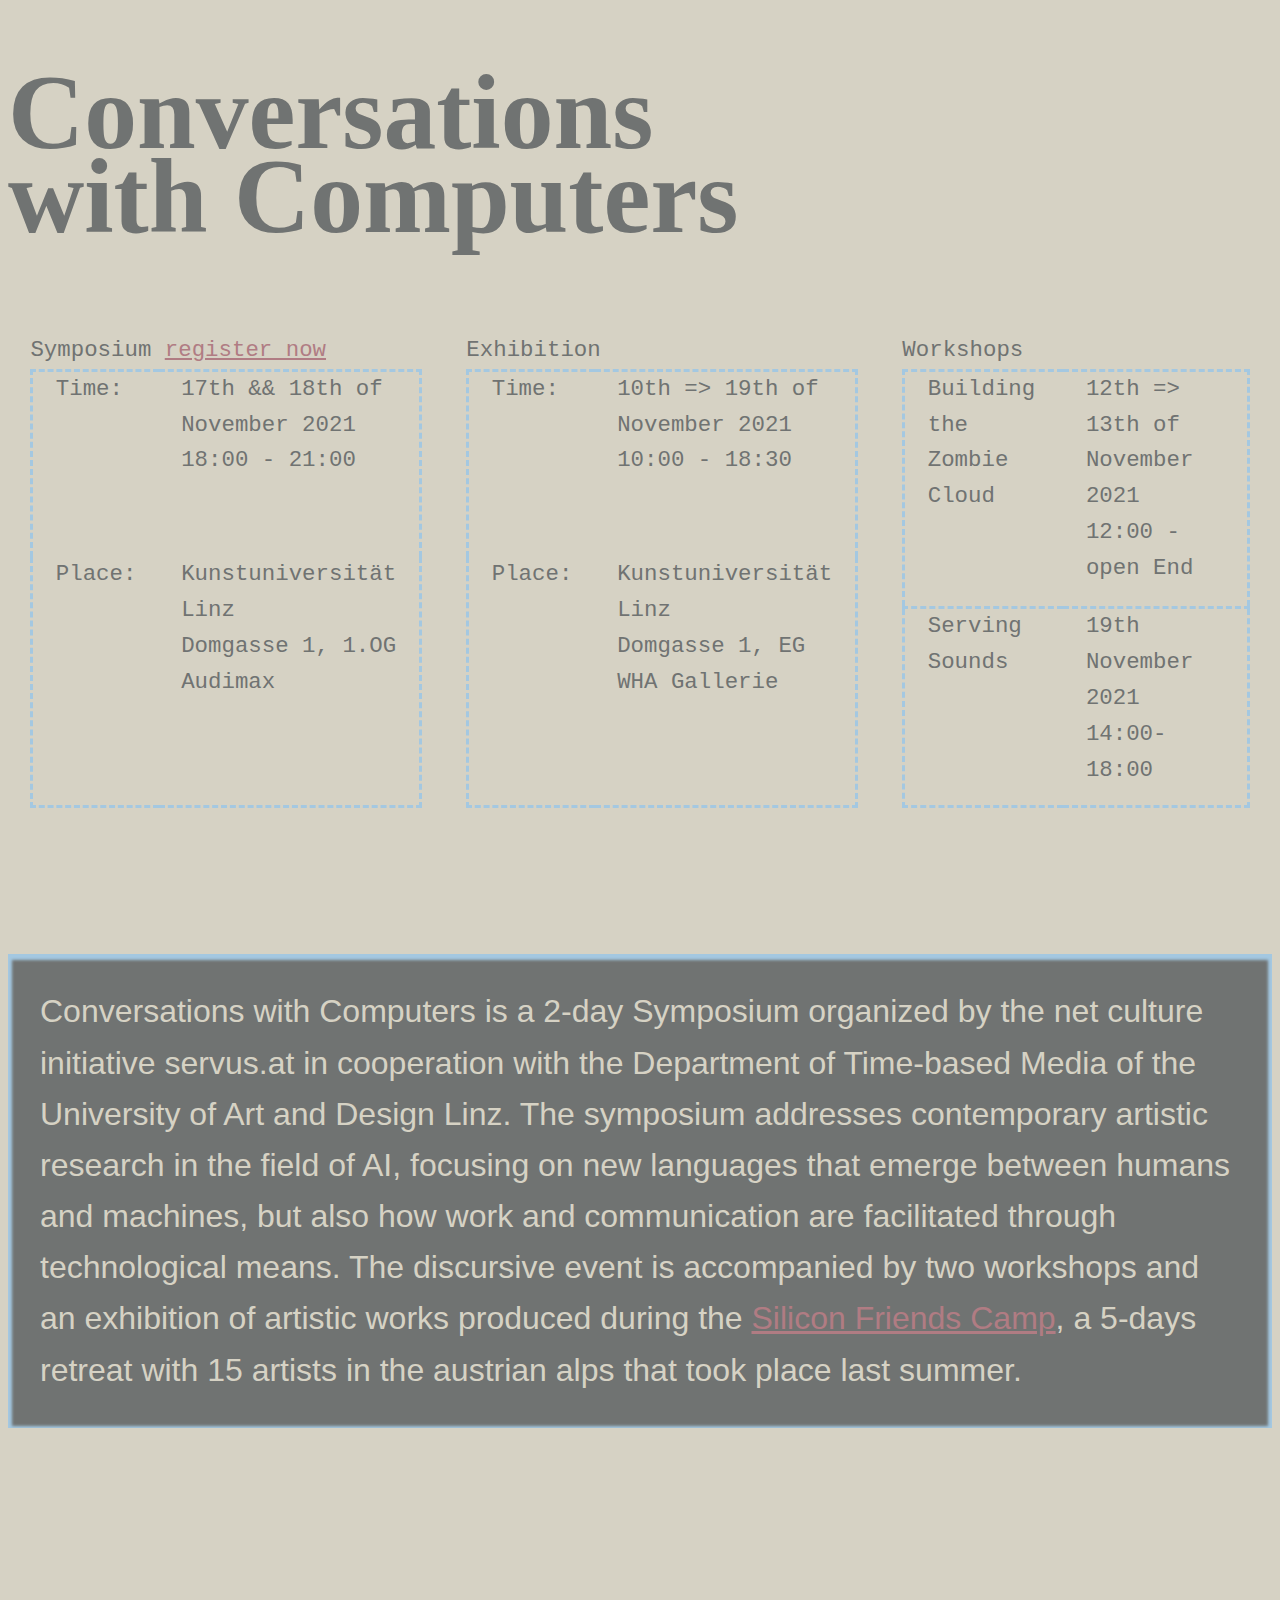
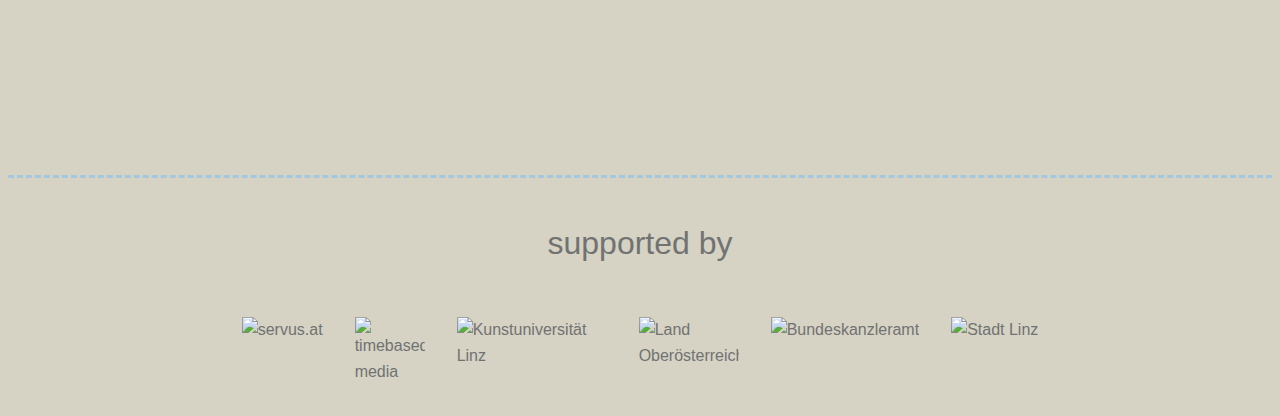
==== index.html @ 11449035 "version 1.1" ====
<!DOCTYPE html>
<html lang="en">
  <head>
    <meta charset="UTF-8" />
    <meta http-equiv="X-UA-Compatible" content="IE=edge" />
    <meta name="viewport" content="width=device-width, initial-scale=1.0" />
    <title>🄲🄾🄽🅅🄴🅁🅂🄰🅃🄸🄾🄽🅂 🅆🄸🅃🄷 🄲🄾🄼🄿🅄🅃🄴🅁🅂</title>
    <meta
      property="og:image"
      content="https://cwc.radical-openness.org/og.png"
    />
    <meta
      property="og:description"
      content="Conversations with Computers is a 2-day Symposium that addresses contemporary artistic research in the field of AI, focusing on new languages that emerge between humans and machines, but also how work and communication are facilitated through technological means."
    />
    <link rel="stylesheet" href="fonts/font.css" />
    <link rel="stylesheet" href="style.css" />
    <script defer src="script.js"></script>
  </head>
  <body>
    <a href="#Start" class="nostyle">
      <h1 id="title">
        Conversations <br />
        with Computers
      </h1>
    </a>
    <div class="suchevents">
      <a href="#Conversations" class="mono event relative">
        <table class="dashed expand grow relative">
          <caption>
            Symposium
            <a
              href="https://k4.servus.at/apps/forms/jW7ew8WG7Zsndmac"
              target="_blank"
              rel="noopener noreferrer"
            >
              register now
            </a>
          </caption>
          <tr>
            <td>Time:</td>
            <td>
              17th && 18th of November 2021 <br />
              18:00 - 21:00
            </td>
          </tr>
          <tr>
            <td>Place:</td>
            <td>
              Kunstuniversität Linz <br />
              Domgasse 1, 1.OG <br />
              Audimax
            </td>
          </tr>
        </table>
      </a>

      <a href="#Camping" class="mono event">
        <table class="dashed expand grow">
          <caption>
            Exhibition
          </caption>
          <tr>
            <td>Time:</td>
            <td>
              10th => 19th of November 2021 <br />
              10:00 - 18:30
            </td>
          </tr>
          <tr>
            <td>Place:</td>
            <td>
              Kunstuniversität Linz <br />
              Domgasse 1, EG <br />
              WHA Gallerie
            </td>
          </tr>
        </table>
      </a>
      <a href="#Working" class="mono event">
        <table class="dashed expand grow">
          <caption>
            Workshops
          </caption>
          <tr class="dashed-bottom">
            <td>
              Building the <br />
              Zombie Cloud
            </td>
            <td>
              12th => 13th of November 2021 <br />
              12:00 - open End
            </td>
          </tr>
          <tr class="dashed">
            <td>
              Serving <br />
              Sounds
            </td>
            <td>
              19th November 2021 <br />
              14:00-18:00
            </td>
          </tr>
        </table>
      </a>
    </div>

    <div class="memory">
      <div id="Start">
        <p class="display short-description">
          Conversations with Computers is a 2-day Symposium organized by the net
          culture initiative servus.at in cooperation with the Department of
          Time-based Media of the University of Art and Design Linz. The
          symposium addresses contemporary artistic research in the field of AI,
          focusing on new languages that emerge between humans and machines, but
          also how work and communication are facilitated through technological
          means. The discursive event is accompanied by two workshops and an
          exhibition of artistic works produced during the
          <a href="/siliconfriendcamp/">Silicon Friends Camp</a>, a 5-days
          retreat with 15 artists in the austrian alps that took place last
          summer.
        </p>
      </div>

      <div id="Conversations">
        <p class="display abstract relative">
          Conversations with Computers is a 2-day Symposium organized by the net
          culture initiative servus.at in cooperation with the Department of
          Time-based Media of the University of Art and Design Linz. The
          symposium addresses contemporary artistic research in the field of AI,
          focusing on new languages that emerge between humans and machines, but
          also how work and communication are facilitated through technological
          means.
          <br />
          When we talk about Artificial Intelligence and Machine Learning today,
          we must not forget the enormous amount of human labor that is hidden
          in seemingly autonomous systems. Behind every computer program are an
          immense amount of people who make it possible, and whose presence, in
          most cases, stays hidden behind the interface. Moreover, these AI
          systems are built upon an extractivist logic that inherits and
          reproduces harmful social biases in their statistical weights.
          Artists, critical designers, and researchers are playing a central
          role in excavating AI systems by exposing the work that flows into the
          creation of large datasets and their refinement. <br />
          By stepping back and exploring the codes and symbols we use to create
          instructions for machines, artists and programmers are fundamentally
          questioning the desire for efficiency embedded within the act of
          programming computers. What is discussed under the label of 'Esoteric
          programming languages' breaks away from the norms of computing and
          create novel languages and styles with strange syntax and twisted
          logic. Within these fringes of programming languages, we can find a
          desire to untangle and obfuscate the building blocks of human-computer
          interaction, while critical code studies are articulating discourse
          around feminist, decolonial, indigenous, and queer approaches to AI
          and the Human. <br />
          With forthcoming large language models, new conversational agents are
          emerging, which distill scraped websites into stochastic parrots. They
          lead to advancements, which enable more natural forms of interaction
          between humans and computers. <br />
          A look into the future suggests that we will soon be living with
          anthropomorphized computers, which are designed with an obedient
          personality that mimics empathy and emotion. Current models of voice
          computer interfaces already simulate personalities to gain a user’s
          trust. Designers are optimizing for approachability, efficiency, and
          by all means, to avoid friction. Yet, at the fringes of computation,
          we can find points of friction, and exploitation, but also new
          experiments and poetic communication. <br />
          Taking examples from esolangs and analytical design practices, how do
          we envision new critical interfaces between humans and machines? How
          do we navigate through our increasingly computational environments
          with our silicon-based friends?
        </p>

        <div class="timetable">
          <div class="dashed">
            <div class="date">Day 1</div>
            <div class="talk">
              <div class="tt-name">
                <a
                  href="http://lassescherffig.de/"
                  target="_blank"
                  rel="noopener noreferrer"
                >
                  Lasse Scherffig
                </a>
              </div>
              <div class="tt-title">Computers all the way down</div>
              <p class="tt-abstract">
                While computing finally has become ubiquitous, it has fragmented
                as well. Today, it appears in countless forms, pretending to be
                usable, tangible, intelligent, natural, and human. At the same
                time, user behavior is becoming increasingly indistinguishable
                from computation. Humans appear as software extensions, as
                appendages to machines. On the other hand, the stunning
                achievements of computation themselves often turn out to be
                forms of hidden human labor. If we assume that it is indeed
                “computers all the way down” it might be time to ask what a
                computer actually is – and to return to the roots of the term.
              </p>
              <p class="tt-bio">
                Lasse Scherffig is an artist and researcher with a focus
                on interaction, cybernetics and the complex relationship of
                humans, machines and society. He teaches Interaction Design at
                Köln International School of Design and has taught at San
                Francisco Art Institute, Bauhaus University Weimar, and Academy
                of Media Arts Cologne. His work has been published and exhibited
                internationally.
              </p>
            </div>
            <div class="talk">
              <div class="tt-name">
                <a
                  href="https://cnrd.computer/"
                  target="_blank"
                  rel="noopener noreferrer"
                >
                  Conrad Weise
                </a>
              </div>
              <div class="tt-title">
                <-- human-driven condition <br />
                <small
                  >On the Relationship Between Shiny Interfaces and Precarious
                  Work
                </small>
              </div>
              <p class="tt-abstract">
                The premise of automation and a post-work future seems
                irresistible. While the automation discourse steers in the
                direction of technological inevitability and the replacement of
                human work, its underlying infrastructures expose a very
                different picture. This talk reflects on the hidden labour
                within computational systems and critically explores the
                narrative of automation's technocratic fantasies, which hides
                the human and their labour behind a precisely positioned
                technological determinism, trying to draw them obsolete. The
                accompanied works find great inspiration within the field of
                digital anthropology and take a cultural approach: they treat
                the lived experiences of people involved in the production of
                necessary datasets and automated engagement as the subject for
                theorising the complicated structures of contemporary digital
                capital.
              </p>
              <p class="tt-bio">
                Conrad Weise is a Cologne/Cluj based artist and researcher. In
                his work he looks at socio-political settings where he locates
                computation and its implications. Through investigative and
                computational approaches from within these systems, his works
                attempt to contextualise the intransparent and uncertain
                arrangements. His current research focuses in particular on the
                hidden labour and automated engagement within computational
                systems.
              </p>
            </div>
            <div class="talk">
              <div class="tt-name">
                <a
                  href="https://www.rrrnne.com/"
                  target="_blank"
                  rel="noopener noreferrer"
                >
                  Marianne Lechner
                </a>
              </div>
              <div class="tt-title">
                XOXO – DBFF*!?
                <br />
                <small> Emotional Machines </small>
              </div>
              <p class="tt-abstract">
                Imagine it's 2040, and you are living together in a
                collaborative network of diverse digital entities. The project
                "How are you, my digital friend?" investigates the possibilities
                of inscribing the "vibrant matter" (Bennet, 2020) of "emotions"
                (Damasio, 2011) in a socio-technical interface in HCI. Living
                and working in coexistence with digital actants means that we
                begin an intimate relationship with them. In this fiction,
                digital actants can show us their emotion and react emotionally
                to a particular situation. Emotions are part of the human
                experience and play a significant role in our life, (maybe) even
                more extensive than the rational one.
                <br />
                According to the repertoire of the emotional digital machines,
                the interaction can vary greatly. A subtle-dominant thing is
                more likely to show its anger and rage if faced with an
                unpleasant situation. In contrast, a submissive-friendly thing
                is more likely to react anxiously to the same problem. The
                emotional repertoire of a thing and the definition of emotional
                triggers/appeals involves inscribing cultural values and
                socio-political aspects.
                <br />
                What sorts of emotions/moods are relevant for interaction in the
                coexistence of humans and machines?
                <br />
                *Digital Best Friends Forever
              </p>
              <p class="tt-bio">
                Marianne Lechner is a specialist in user experience. She teaches
                UX/UI as an associate professor at the Institute of Visual
                Communication of the University of Art and Design Linz. Together
                with Tina Frank and Sabine Kienzer, she developed splace
                magazine – a digital multi-format of the University of Art and
                Design Linz for interactive art encounters in space, word and
                image. In the last 4 years, her focus has been on communication
                between people and the Internet of Things. (IoT). At the moment
                she is working on her PhD which deals with the simulation of an
                emotional repertoire in a smart living context. 
              </p>
            </div>
            <div class="talk">
              <div class="tt-name">
                <a
                  href="https://kyriakigoni.com/nafaa.html"
                  target="_blank"
                  rel="noopener noreferrer"
                >
                  Kyriaki Goni
                </a>
              </div>
              <div class="tt-title screening">
                NOT ALLOWED FOR ALGORITHMIC AUDIENCES
              </div>
              <p class="tt-abstract">
                A big number of audiences online nowadays is mainly algorithms.
                Algorithms are trained on the auditory information, that is
                produced and uploaded by humans. In the video 'Not allowed for
                algorithmic audiences', an Intelligent Personal Assistant (IPA),
                situated in the extremely hot city of Athens in Greece, exhibits
                an odd behavior. They borrow an avatar and appear before their
                users. For a brief period of time, for seven consecutive days
                before they shut down for ever and end up in an e-waste, the IPA
                goes into seven monologues. During their length of operation,
                they have managed to scan the entire contents of the Internet
                and gather all sorts of information, information that they long
                to share. The IPA uses their seven brief monologues as an
                opportunity to introduce themselves, talk about their skills,
                their ancestors, their anatomy and origins, and about voice and
                its significance. They reveal data regarding the listening
                infrastructure as well as the social dysfunctions on which their
                programming and operation are based. Just before they reach the
                end of their monologues, in a final effort to reconcile humans
                and machines, they share tips with humans on how they can
                manage… not to be heard by algorithms
              </p>
              <p class="tt-bio">
                Kyriaki Goni is an Athens born and based artist. Working across
                disciplines and technologies, she creates multimedia
                installations. She connects the local with the global by
                critically touching on questions of surveillance, distributed
                networks and infrastructures, ecosystems, human and other than
                human relations. Her works get exhibited worldwide in solo and
                group shows. Recent solo shows were presented at Onassis
                Cultural Centre, Athens; Aksioma, Ljibjana; Drugo More, Rijeka.
                Recent group shows 13th Shanghai Biennale, Ars Electronica2021,
                Modern Love (or the Lone in the Age of Cold Intimacies) etc. She
                has published in Leonardo and Neural Magazine and presented at
                conferences such as ISEA and SIGGRAPH. She is a graduate of the
                Athens School of Fine Arts with an MA in Digital Arts, before
                that she had pursued a BA and an MSc in Cultural Anthropology
                and Developmental Sociology from Leiden University.
              </p>
            </div>
          </div>
          <div class="dashed">
            <div class="date">Day 2</div>
            <div class="talk">
              <div class="tt-name">
                <a
                  href="https://marianamarangoni.com/"
                  target="_blank"
                  rel="noopener noreferrer"
                >
                  Mariana Marangoni
                </a>
              </div>
              <div class="tt-title">
                Deny usability, explore possibility
                <br />
                <small>
                  Delving into the world of Esoteric Programming
                  Languages</small
                >
              </div>
              <p class="tt-abstract">
                Deliberately weird programming languages made their first
                appearance in the 70’s, when many of the computational concepts
                and paradigms taken for granted today were still being formed
                and explored. Today, even though there is a wide variety of
                programming languages available, only a small fraction of them
                explores what is beyond the conformant models of what could be
                considered our day-to-day human-computer interaction, usually
                because their highly experimental and challenging qualities
                prevents them from being introduced to a larger public or
                incorporated by the software industry.
                <br />
                This niche but prolific community introduces programmers,
                artists, computer scientists, linguists and the curious to new
                possibilities that challenge and subvert the preconceived
                notions of high-performant, westernized, and English-spoken
                rules of computation, incessantly pushing the boundaries on the
                limits of computation, representation and logic systems,
                inspiring us to see how radically different computation could
                have been – and may become - with the interesting languages that
                are yet to be found.
              </p>
              <p class="tt-bio">
                Mariana Marangoni is a Brazilian artist and researcher based in
                London, whose work explores the materiality of media and new
                forms of narrative. Her interdisciplinary practice takes many
                forms, from web-based experiments to sculptural installations.
                Recent work has been focused on critical explorations of the
                Internet crisis, the aesthetics of decay in digital media, and
                the potentialities of esoteric programming languages in
                arborescent structures. She holds a MA in Interaction Design at
                the London College of Communication and is currently an
                Associate Lecturer at the University of the Arts London and a
                part of the Supra Systems Studio as a Research Assistant.
              </p>
            </div>
            <div class="talk">
              <div class="tt-name">
                <a
                  href="https://danieltemkin.com/"
                  target="_blank"
                  rel="noopener noreferrer"
                >
                  Daniel Temkin
                </a>
              </div>
              <div class="tt-title">
                Beyond Runnability:
                <br />
                <small> Conceptual and Impossible Languages</small>
              </div>
              <p class="tt-abstract">
                Esolangs are experiential art: the nature of a language is
                revealed by programs exploring its logic and eccentricities. So
                it seems very odd to deliberately create an esolang that has no
                valid programs. Yet there are many esolangs that exist as pure
                idea-art; those that can run only in our heads. These include
                self-contradictory rulesets, ambiguous languages, or perfectly
                well-defined ones that only run on computers that break the
                physical laws of our universe. By refusing to acquiesce to
                runnability, these esolang offer the sharpest critique of how we
                define language, code, and computer.
              </p>
              <p class="tt-bio">
                Daniel Temkin makes images, programming languages, and
                interactive pieces that use the machine as a place of
                confrontation between logic and human irrationality. His blog
                and research project esoteric.codes documents work engaging with
                the text of code, including experimental programming languages,
                code art, and other systems that break from the norms of
                computing. It was the 2014 recipient of
                the ArtsWriters.org grant, further developed at the New Museum's
                New Inc tech incubator in 2018, and exhibited at ZKM in 2018 -
                2019. He has published in Leonardo and World Picture Journal and
                presented at conferences such as SXSW, GLI.TC/H, and SIGGRAPH.
                His work has been a critic's pick for Art News and the New York
                Times. 
              </p>
            </div>
            <div class="talk">
              <div class="tt-name">
                <a
                  href="http://art.sarahghp.com/"
                  target="_blank"
                  rel="noopener noreferrer"
                >
                  Sarah Groff Hennigh-Palermo
                </a>
              </div>
              <div class="tt-title">No More Smooth Art</div>
              <p class="tt-abstract">
                Contemporary computer art is smooth — from the characteristic
                look and transformations of GANs to the ongoing pursuit of
                higher resolutions and faster processes. In this way, even
                critical art’s aesthetics can serve support the ideology of AI
                as all-seeing facilitator of a better future, rather than as the
                bias-laundering facilitator of a brutal capitalism — one in
                which the actual is subsumed by the probable. This talk will
                briefly outline examples of the former before considering
                optional ways to work with computers that reveal their weak
                points and limitations, and reconfigure the relationship between
                machines and people away from the current
                mechanization-as-progress teleology.
              </p>
              <p class="tt-bio">
                Sarah Groff Hennigh-Palermo is an artist, programmer, and
                erstwhile data designer. Her practice centers around methods to
                make computers and data more humane — more accessible, more
                flexible, more contextual. Her works include data-obscured art
                sites, new computer languages, and hybrid nostalgia machines.
                She’s an alumna of the School for Poetic Computation, Recurse
                Center, Brown University, and NYU Tandon.
              </p>
            </div>
            <div class="talk">
              <div class="tt-name concert">
                <a
                  href="https://www.ekheo.com/"
                  target="_blank"
                  rel="noopener noreferrer"
                >
                  EKHEO
                </a>
              </div>
              <p class="tt-bio">
                Ekheo is a duo, formed by Aude Langlois and Belinda Sykora, that
                explores the crosslines of the musical, visual and sonic art of
                performance. Equipped with synthesizers, microphones,
                instruments and projectors, Ekheo creates a transcendent and
                dreamlike ambient, that drags viewers and listeners onto a
                psychedelic trip and expands one's perception of sound and
                vision. Each performance is unique, since improvisation,
                adaption to surroundings and communication between each other is
                key to the world of Ekheo. Nonetheless, there is an overall
                thread and distinctive approach, that carries each performance.
                They are occasionally joined by the jamaican-born and New
                York-raised Rodger Brown, who works as a multidimensional artist
                in Berlin and takes care of the visual aspect of Ekheo.  Aude
                and Belinda met at university, while studying “Sound Studies” at
                the Berlin UdK (Universität der Künste). They are both dedicated
                and experienced musicians, that focus on interdisciplinary art.
                Although they are both multi-faceted artists, Belinda focusses
                on binaural sound walks, sound installations, radio plays and
                performances, while Aude works on the interceptions of music,
                sound design and technology. Before they met, Belinda was a
                studied actress in Vienna, while Aude finished “Music and
                Musicology” at the Sorbonne University in Paris. This concert is
                the sonic trace of the silicon friend camp and our ongoing
                research about the voice, improvisational music and AI. 
              </p>
            </div>
          </div>
        </div>
        <div class="display endconversation">
          <p>
            The event will be hybrid and you will find a stream and chatroom on
            this page.
          </p>
          <p>
            For participation in presence a 3G proof (vaccinated, recovered,
            tested) as well as a registration in our form is necessary. The
            number of participants is limited.
          </p>
          <a
            href="https://k4.servus.at/apps/forms/jW7ew8WG7Zsndmac"
            target="_blank"
            rel="noopener noreferrer"
            class="register"
          >
            Register Now
          </a>
        </div>
      </div>

      <div id="Camping">
        <p class="display short-description">loading...</p>
      </div>

      <div id="Working">
        <p class="display attention">
          For participation in presence a 3G proof (vaccinated, recovered,
          tested) as well as a registration in our form is necessary. The number
          of participants is limited. Participants are asked to wear a mask
          during the workshop.
        </p>
        <div class="display">
          <p>
            Building the Zombie Cloud <br />
            12th-13th November 2021 <br />
            from 2pm, open end (both days) <br />
            Hardware Hacking Workshop with Chipp Jansen <br />
            ExPostMusik 4.OG
          </p>
          <p>
            <a
              href="https://k4.servus.at/apps/forms/fqM7DEimNX4SJCjP"
              target="_blank"
              rel="noopener noreferrer"
              class="register"
            >
              register now
            </a>
            &nbsp;&nbsp;Max 10 participants.
          </p>
          <p class="tt-abstract">
            The world is becoming littered with old mobile phone discarded as
            “upgrade” culture entices us to the shiny latest thing and obsolete
            Internet of Things (IoT) gadgets which turn into useless plastic
            bricks when their dependent cloud services go dark as the start-up
            fails and goes bankrupt.  In addition, while manufacturers are
            increasingly locking and securing the devices we have “purchased”,
            the right to repair movements aim to re-use these electronics in new
            and surprising ways.  The first step towards this culture of
            circular use is to be able to re-purpose a device for general
            purpose computation.  In this “hardware hacking” workshop, we will
            look at a typical IoT internet security camera and discover how to
            talk to it and re-program it for our own customised uses.  The
            spirit of this workshop is to also to generate ideas for an eventual
            system for combining discarded electronics into a re-usable general
            purpose computational system.  No previous hardware or software
            “hacking” experience is necessary for this step-by-step workshop,
            and all the necessary supplies will be provided.
          </p>
          <p class="tt-bio">
            Chipp Jansen is a PhD candidate in Robotics at King's College London
            researching human-robotic interaction in in visual arts. In the
            past, he has worked as a creative computing consultant and
            interdisciplinary artist in the areas of data visualisation,
            information aesthetics, interactive installation, and computational
            architecture.  Previous projects include exhibiting a light-enhanced
            sculpture (Tampa Public Mood Ring), a cartographic Rorschach
            generator for Turbulence.org’s Net Art Commission (Invisible
            Influenced), and experimental fabrication research involving carbon
            fibre architectural composites.  In addition, he has taught students
            of computer science, fine arts and architecture in the US and in the
            UK, most recently at Brunel University and King's College London.
          </p>
        </div>
        <div class="display">
          <p>
            Serving Sounds <br />
            19th November 2021, 14:00-18:00 <br />
            Zeitbasiertes Wohnzimmer 4.OG
          </p>
          <p>
            <a
              href="https://k4.servus.at/apps/forms/Mo2JGRxAEonLEatx"
              target="_blank"
              rel="noopener noreferrer"
              class="register"
            >
              register now
            </a>
            &nbsp;&nbsp;Max 20 participants.
          </p>

          <p class="tt-abstract">
            “Serving sounds” - A listening session and compositional workshop
            with Ekheo The server room is a place carrying other seemingly
            endless digital spaces. We can experience it as a trace of online
            files and data it stores. How does this mysteriously layered space
            sound? Is there a way to give it a sonic materiality through the way
            we listen to it? This is what we would like to attempt with you in
            this workshop. Divided in two parts, we will do a guided listening
            session in the morning and produce a collective sonic composition in
            the afternoon. <br />
            What do you need? For the morning listening session: Paper and pens
            of your choice For the Afternoon production session: A computer with
            a DAW and headphones (audacity is free for mac and windows)
          </p>
        </div>
      </div>
    </div>

    <div class="endofmessage dashed-top">
      <p>supported by</p>
      <div class="supporters">
        <img src="/logos/servus.svg" alt="servus.at" />
        <img
          src="/logos/timebased.svg"
          style="max-width: 70px"
          alt="timebased media"
        />
        <img src="/logos/Kuni.svg" alt="Kunstuniversität Linz" />
        <img
          src="/logos/OOE.svg"
          style="max-width: 100px"
          alt="Land Oberösterreich"
        />
        <img src="/logos/BKA.svg" alt="Bundeskanzleramt" />
        <img src="/logos/Linz.svg" style="max-width: 100px" alt="Stadt Linz" />
      </div>
    </div>
  </body>
</html>
---- fonts/font.css ----
@font-face {
  font-family: "Authentic Sans";
  src: url("AUTHENTICSans-90.woff2") format("woff2"),
       url("AUTHENTICSans-90.woff") format("woff");
}

@font-face {
  font-family: "Drafting Mono";
  src: url("DraftingMono-Regular.woff2") format("woff2");
}

@font-face {
  font-family: "Retromoticons";
  src: url("Retromoticons-RPLv.ttf");
}

@font-face {
  font-family: "Noailles Times";
  src: url("cyber-cycles-font.ttf") format("truetype");
}
---- style.css ----
:root {
  --bg: #d6d2c4;
  --fg: #707372;
  --red: #b07c83;
  --blue: #a4c8e1;
}

*::selection {
  background-color: var(--blue);
  color: var(--red);
  border-radius: 10px;
}

html {
  scroll-behavior: smooth;
}

body {
  font-family: "Violet", sans-serif;
  line-height: 1.6;
  color: var(--fg);
  background-color: var(--bg);
}

h1,
h2,
h3,
p {
  font-size: clamp(
    var(--fluid-type-min, 1rem),
    calc(1rem + var(--fluid-type-target, 3vw)),
    var(--fluid-type-max, 1.3rem)
  );
}

.nostyle {
  text-decoration: none;
  color: inherit;
}

#title {
  font-family: "Fixedsys", "Times New Roman", Times, serif;

  --fluid-type-min: 2.5rem;
  --fluid-type-max: 10rem;
  --fluid-type-target: 7vw;

  line-height: 0.8;
  word-break: break-all;
}

#Conversations {
  display: none;
}
#Camping {
  display: none;
}
#Working {
  display: none;
}

p {
  --fluid-type-min: 0.7rem;
  --fluid-type-max: 2rem;
  --fluid-type-target: 1.8vw;
}

.mono {
  font-family: "NotCourier", Courier, monospace;
  font-size: 1.4rem;
}

.emoticon {
  font-family: "Retromoticons";
  color: var(--red);
  font-size: 4vw;
}

table {
  border-collapse: collapse;
}
table td {
  vertical-align: top;
  padding: 0 1em;
}

.relative {
  position: relative;
}

caption {
  text-align: left;
}

.abstract::before {
  content: "abstract";
  position: absolute;
  color: var(--red);
  left: -6%;
  top: 2%;
  transform: rotate(-90deg);
}

.timetable {
  display: flex;
  justify-content: stretch;
  align-items: stretch;
  width: 96vw;
}
.timetable > div {
  width: 100%;
}

.date {
  color: var(--blue);
  text-shadow: 1px 1px 0 var(--red);
  font-size: 1.7rem;
}

.talk {
  padding: 2rem;
}
.tt-title {
  font-size: 2.3rem;
  font-family: "NotCourier";
  line-height: 0.9;
}
.tt-name {
  font-size: 1.8rem;
  line-height: 0.7;
}
.tt-abstract {
  --fluid-type-min: 1rem;
  --fluid-type-max: 1.5rem;
  --fluid-type-target: 2vw;
  border-left: 2px solid var(--blue);
  padding-left: 0.5rem;
}
.tt-bio {
  --fluid-type-min: 1rem;
  --fluid-type-max: 1.5rem;
  --fluid-type-target: 2vw;
  border-left: 2px solid var(--red);
  padding-left: 0.5rem;
}
.screening::after{
  content: ' screening ';
  font-size: 1.4rem;
  color: var(--blue);
}
.concert::after{
  content: ' concert';
  font-size: 1.4rem;
  color: var(--blue);
  transform: translateX(-1rem);
}

.endconversation{
  margin-top: 10rem;
  display: flex;
  flex-direction: column;
  align-items: center;
}

.register{
  background: var(--red);
  color: var(--bg);
  font-size: 1.8rem;
  text-decoration: none;
  padding: 1rem;
  box-shadow: 2px 2px 0 1px var(--blue);
}
.register:active{
  box-shadow: 0px 0px 0 var(--blue);

}
.dashed {
  border: 3px dashed var(--blue);
  padding: 0.5rem;
}

.dashed-bottom {
  border-bottom: 3px dashed var(--blue);
  padding: 0.5rem;
}
.dashed-top {
  border-top: 3px dashed var(--blue);
  padding: 0.5rem;
}

.suchevents {
  display: grid;
  grid-template-columns: 1fr 1fr 1fr;
  justify-items: stretch;
}

.givemesomespace {
  margin: 1rem;
}

.event {
  padding: 1em;
  text-decoration: none;
  color: var(--fg);
}

.event table:hover,
.event table:focus-within {
  cursor: pointer;
  border: 3px solid var(--blue);
  box-shadow: 0 2px 0 4px inset var(--red);
}

.expand {
  width: 100%;
}

.grow {
  height: 100%;
}

.blushing {
  color: var(--blue);
  background: var(--red);
}

a {
  color: var(--red);
}

.display {
  max-width: 1200px;
  padding: 2rem;
  color: var(--bg);
  background: var(--fg);
  margin-top: 10rem;
  box-shadow: 0 2px 3px 4px inset var(--blue);
}

.memory {
  display: flex;
  flex-direction: column;
  align-items: center;
}

.memory > div {
  display: inherit;
  align-items: center;
  flex-direction: column;
}

.endofmessage {
  margin-top: 35vh;
  display: flex;
  flex-direction: column;
  align-items: center;
}

.supporters {
  display: flex;
  flex-wrap: wrap;
  justify-content: center;
}
.supporters img {
  margin: 1rem;
  max-width: 150px;
}

.attention {
  color: var(--red);
  background: var(--blue);
}

@media (max-width: 768px) {
  #title {
    height: 200px;
  }
  .suchevents {
    grid-template-columns: 1fr;
    gap: 3em;
    margin-bottom: 10rem;
  }
  .event {
    padding: 0;
  }
  .timetable {
    flex-wrap: wrap;
  }
}
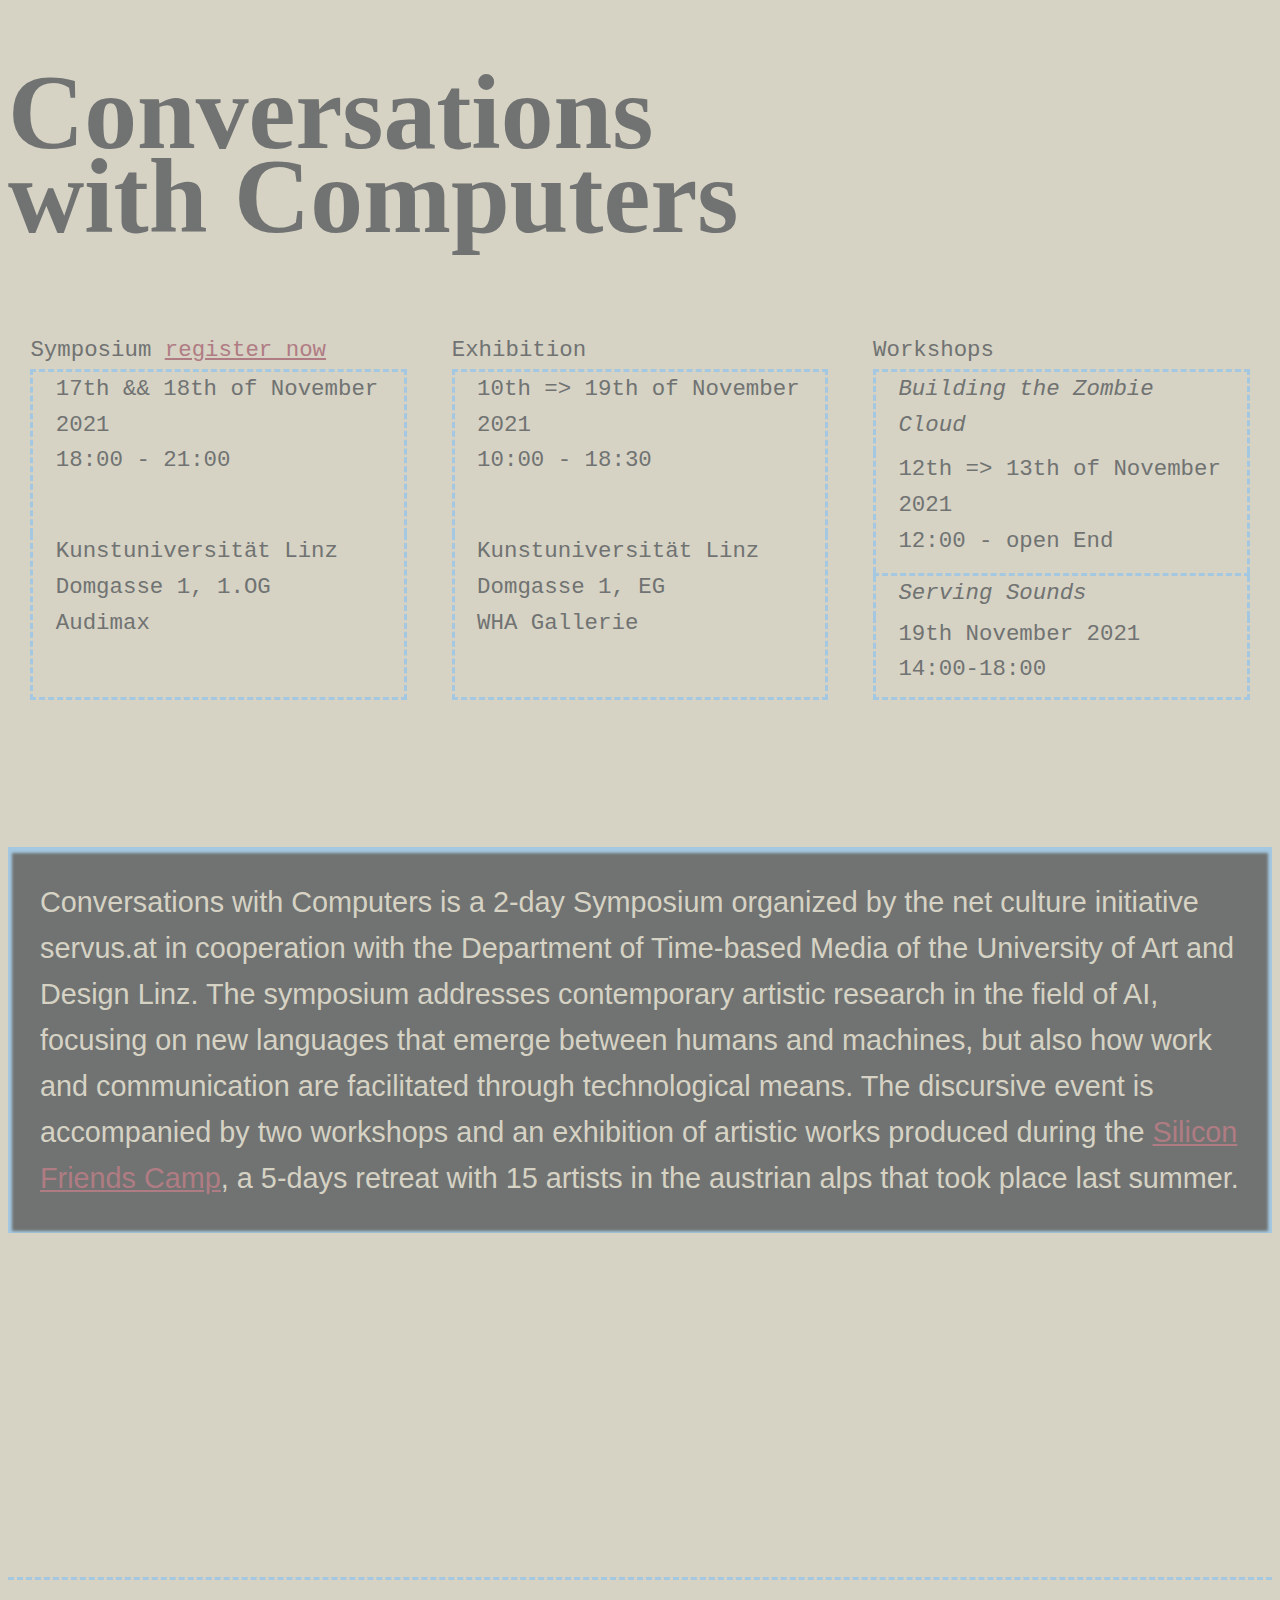
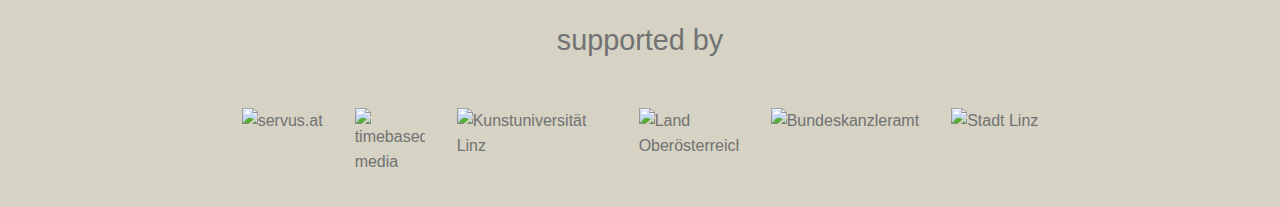
==== commit 2fd1cb6b: "collapse" ====
--- a/index.html
+++ b/index.html
@@ -38,14 +38,12 @@
             </a>
           </caption>
           <tr>
-            <td>Time:</td>
             <td>
               17th && 18th of November 2021 <br />
               18:00 - 21:00
             </td>
           </tr>
           <tr>
-            <td>Place:</td>
             <td>
               Kunstuniversität Linz <br />
               Domgasse 1, 1.OG <br />
@@ -61,14 +59,12 @@
             Exhibition
           </caption>
           <tr>
-            <td>Time:</td>
             <td>
               10th => 19th of November 2021 <br />
               10:00 - 18:30
             </td>
           </tr>
           <tr>
-            <td>Place:</td>
             <td>
               Kunstuniversität Linz <br />
               Domgasse 1, EG <br />
@@ -82,21 +78,23 @@
           <caption>
             Workshops
           </caption>
+          <tr>
+            <td>
+              <i> Building the Zombie Cloud </i>
+            </td>
+          </tr>
           <tr class="dashed-bottom">
-            <td>
-              Building the <br />
-              Zombie Cloud
-            </td>
             <td>
               12th => 13th of November 2021 <br />
               12:00 - open End
             </td>
           </tr>
-          <tr class="dashed">
+          <tr>
             <td>
-              Serving <br />
-              Sounds
+              <i> Serving Sounds </i>
             </td>
+          </tr>
+          <tr>
             <td>
               19th November 2021 <br />
               14:00-18:00
@@ -186,27 +184,52 @@
                 </a>
               </div>
               <div class="tt-title">Computers all the way down</div>
-              <p class="tt-abstract">
-                While computing finally has become ubiquitous, it has fragmented
-                as well. Today, it appears in countless forms, pretending to be
-                usable, tangible, intelligent, natural, and human. At the same
-                time, user behavior is becoming increasingly indistinguishable
-                from computation. Humans appear as software extensions, as
-                appendages to machines. On the other hand, the stunning
-                achievements of computation themselves often turn out to be
-                forms of hidden human labor. If we assume that it is indeed
-                “computers all the way down” it might be time to ask what a
-                computer actually is – and to return to the roots of the term.
-              </p>
-              <p class="tt-bio">
-                Lasse Scherffig is an artist and researcher with a focus
-                on interaction, cybernetics and the complex relationship of
-                humans, machines and society. He teaches Interaction Design at
-                Köln International School of Design and has taught at San
-                Francisco Art Institute, Bauhaus University Weimar, and Academy
-                of Media Arts Cologne. His work has been published and exhibited
-                internationally.
-              </p>
+              <div class="wrap-collabsible">
+                <input id="collapsible" class="toggle" type="checkbox" />
+                <label
+                  for="collapsible"
+                  class="lbl-toggle toggle-blue"
+                  tabindex="0"
+                >
+                  abstract
+                </label>
+                <div class="collapsible-content">
+                  <p class="tt-abstract">
+                    While computing finally has become ubiquitous, it has
+                    fragmented as well. Today, it appears in countless forms,
+                    pretending to be usable, tangible, intelligent, natural, and
+                    human. At the same time, user behavior is becoming
+                    increasingly indistinguishable from computation. Humans
+                    appear as software extensions, as appendages to machines. On
+                    the other hand, the stunning achievements of computation
+                    themselves often turn out to be forms of hidden human labor.
+                    If we assume that it is indeed “computers all the way down”
+                    it might be time to ask what a computer actually is – and to
+                    return to the roots of the term.
+                  </p>
+                </div>
+              </div>
+              <div class="wrap-collabsible">
+                <input id="collapsible-2" class="toggle" type="checkbox" />
+                <label
+                  for="collapsible-2"
+                  class="lbl-toggle toggle-red"
+                  tabindex="0"
+                >
+                  bio
+                </label>
+                <div class="collapsible-content">
+                  <p class="tt-bio">
+                    Lasse Scherffig is an artist and researcher with a focus
+                    on interaction, cybernetics and the complex relationship of
+                    humans, machines and society. He teaches Interaction Design
+                    at Köln International School of Design and has taught at San
+                    Francisco Art Institute, Bauhaus University Weimar, and
+                    Academy of Media Arts Cologne. His work has been published
+                    and exhibited internationally.
+                  </p>
+                </div>
+              </div>
             </div>
             <div class="talk">
               <div class="tt-name">
@@ -225,33 +248,57 @@
                   Work
                 </small>
               </div>
-              <p class="tt-abstract">
-                The premise of automation and a post-work future seems
-                irresistible. While the automation discourse steers in the
-                direction of technological inevitability and the replacement of
-                human work, its underlying infrastructures expose a very
-                different picture. This talk reflects on the hidden labour
-                within computational systems and critically explores the
-                narrative of automation's technocratic fantasies, which hides
-                the human and their labour behind a precisely positioned
-                technological determinism, trying to draw them obsolete. The
-                accompanied works find great inspiration within the field of
-                digital anthropology and take a cultural approach: they treat
-                the lived experiences of people involved in the production of
-                necessary datasets and automated engagement as the subject for
-                theorising the complicated structures of contemporary digital
-                capital.
-              </p>
-              <p class="tt-bio">
-                Conrad Weise is a Cologne/Cluj based artist and researcher. In
-                his work he looks at socio-political settings where he locates
-                computation and its implications. Through investigative and
-                computational approaches from within these systems, his works
-                attempt to contextualise the intransparent and uncertain
-                arrangements. His current research focuses in particular on the
-                hidden labour and automated engagement within computational
-                systems.
-              </p>
+              <div class="wrap-collabsible">
+                <input id="collapsible-3" class="toggle" type="checkbox" />
+                <label
+                  for="collapsible-3"
+                  class="lbl-toggle toggle-blue"
+                  tabindex="0"
+                >
+                  abstract
+                </label>
+                <div class="collapsible-content">
+                  <p class="tt-abstract">
+                    The premise of automation and a post-work future seems
+                    irresistible. While the automation discourse steers in the
+                    direction of technological inevitability and the replacement
+                    of human work, its underlying infrastructures expose a very
+                    different picture. This talk reflects on the hidden labour
+                    within computational systems and critically explores the
+                    narrative of automation's technocratic fantasies, which
+                    hides the human and their labour behind a precisely
+                    positioned technological determinism, trying to draw them
+                    obsolete. The accompanied works find great inspiration
+                    within the field of digital anthropology and take a cultural
+                    approach: they treat the lived experiences of people
+                    involved in the production of necessary datasets and
+                    automated engagement as the subject for theorising the
+                    complicated structures of contemporary digital capital.
+                  </p>
+                </div>
+              </div>
+              <div class="wrap-collabsible">
+                <input id="collapsible-4" class="toggle" type="checkbox" />
+                <label
+                  for="collapsible-4"
+                  class="lbl-toggle toggle-red"
+                  tabindex="0"
+                >
+                  bio
+                </label>
+                <div class="collapsible-content">
+                  <p class="tt-bio">
+                    Conrad Weise is a Cologne/Cluj based artist and researcher.
+                    In his work he looks at socio-political settings where he
+                    locates computation and its implications. Through
+                    investigative and computational approaches from within these
+                    systems, his works attempt to contextualise the
+                    intransparent and uncertain arrangements. His current
+                    research focuses in particular on the hidden labour and
+                    automated engagement within computational systems.
+                  </p>
+                </div>
+              </div>
             </div>
             <div class="talk">
               <div class="tt-name">
@@ -268,45 +315,71 @@
                 <br />
                 <small> Emotional Machines </small>
               </div>
-              <p class="tt-abstract">
-                Imagine it's 2040, and you are living together in a
-                collaborative network of diverse digital entities. The project
-                "How are you, my digital friend?" investigates the possibilities
-                of inscribing the "vibrant matter" (Bennet, 2020) of "emotions"
-                (Damasio, 2011) in a socio-technical interface in HCI. Living
-                and working in coexistence with digital actants means that we
-                begin an intimate relationship with them. In this fiction,
-                digital actants can show us their emotion and react emotionally
-                to a particular situation. Emotions are part of the human
-                experience and play a significant role in our life, (maybe) even
-                more extensive than the rational one.
-                <br />
-                According to the repertoire of the emotional digital machines,
-                the interaction can vary greatly. A subtle-dominant thing is
-                more likely to show its anger and rage if faced with an
-                unpleasant situation. In contrast, a submissive-friendly thing
-                is more likely to react anxiously to the same problem. The
-                emotional repertoire of a thing and the definition of emotional
-                triggers/appeals involves inscribing cultural values and
-                socio-political aspects.
-                <br />
-                What sorts of emotions/moods are relevant for interaction in the
-                coexistence of humans and machines?
-                <br />
-                *Digital Best Friends Forever
-              </p>
-              <p class="tt-bio">
-                Marianne Lechner is a specialist in user experience. She teaches
-                UX/UI as an associate professor at the Institute of Visual
-                Communication of the University of Art and Design Linz. Together
-                with Tina Frank and Sabine Kienzer, she developed splace
-                magazine – a digital multi-format of the University of Art and
-                Design Linz for interactive art encounters in space, word and
-                image. In the last 4 years, her focus has been on communication
-                between people and the Internet of Things. (IoT). At the moment
-                she is working on her PhD which deals with the simulation of an
-                emotional repertoire in a smart living context. 
-              </p>
+              <div class="wrap-collabsible">
+                <input id="collapsible-5" class="toggle" type="checkbox" />
+                <label
+                  for="collapsible-5"
+                  class="lbl-toggle toggle-blue"
+                  tabindex="0"
+                >
+                  abstract
+                </label>
+                <div class="collapsible-content">
+                  <p class="tt-abstract">
+                    Imagine it's 2040, and you are living together in a
+                    collaborative network of diverse digital entities. The
+                    project "How are you, my digital friend?" investigates the
+                    possibilities of inscribing the "vibrant matter" (Bennet,
+                    2020) of "emotions" (Damasio, 2011) in a socio-technical
+                    interface in HCI. Living and working in coexistence with
+                    digital actants means that we begin an intimate relationship
+                    with them. In this fiction, digital actants can show us
+                    their emotion and react emotionally to a particular
+                    situation. Emotions are part of the human experience and
+                    play a significant role in our life, (maybe) even more
+                    extensive than the rational one.
+                    <br />
+                    According to the repertoire of the emotional digital
+                    machines, the interaction can vary greatly. A
+                    subtle-dominant thing is more likely to show its anger and
+                    rage if faced with an unpleasant situation. In contrast, a
+                    submissive-friendly thing is more likely to react anxiously
+                    to the same problem. The emotional repertoire of a thing and
+                    the definition of emotional triggers/appeals involves
+                    inscribing cultural values and socio-political aspects.
+                    <br />
+                    What sorts of emotions/moods are relevant for interaction in
+                    the coexistence of humans and machines?
+                    <br />
+                    *Digital Best Friends Forever
+                  </p>
+                </div>
+              </div>
+              <div class="wrap-collabsible">
+                <input id="collapsible-6" class="toggle" type="checkbox" />
+                <label
+                  for="collapsible-6"
+                  class="lbl-toggle toggle-red"
+                  tabindex="0"
+                >
+                  bio
+                </label>
+                <div class="collapsible-content">
+                  <p class="tt-bio">
+                    Marianne Lechner is a specialist in user experience. She
+                    teaches UX/UI as an associate professor at the Institute of
+                    Visual Communication of the University of Art and Design
+                    Linz. Together with Tina Frank and Sabine Kienzer, she
+                    developed splace magazine – a digital multi-format of the
+                    University of Art and Design Linz for interactive art
+                    encounters in space, word and image. In the last 4 years,
+                    her focus has been on communication between people and the
+                    Internet of Things. (IoT). At the moment she is working on
+                    her PhD which deals with the simulation of an emotional
+                    repertoire in a smart living context. 
+                  </p>
+                </div>
+              </div>
             </div>
             <div class="talk">
               <div class="tt-name">
@@ -321,45 +394,72 @@
               <div class="tt-title screening">
                 NOT ALLOWED FOR ALGORITHMIC AUDIENCES
               </div>
-              <p class="tt-abstract">
-                A big number of audiences online nowadays is mainly algorithms.
-                Algorithms are trained on the auditory information, that is
-                produced and uploaded by humans. In the video 'Not allowed for
-                algorithmic audiences', an Intelligent Personal Assistant (IPA),
-                situated in the extremely hot city of Athens in Greece, exhibits
-                an odd behavior. They borrow an avatar and appear before their
-                users. For a brief period of time, for seven consecutive days
-                before they shut down for ever and end up in an e-waste, the IPA
-                goes into seven monologues. During their length of operation,
-                they have managed to scan the entire contents of the Internet
-                and gather all sorts of information, information that they long
-                to share. The IPA uses their seven brief monologues as an
-                opportunity to introduce themselves, talk about their skills,
-                their ancestors, their anatomy and origins, and about voice and
-                its significance. They reveal data regarding the listening
-                infrastructure as well as the social dysfunctions on which their
-                programming and operation are based. Just before they reach the
-                end of their monologues, in a final effort to reconcile humans
-                and machines, they share tips with humans on how they can
-                manage… not to be heard by algorithms
-              </p>
-              <p class="tt-bio">
-                Kyriaki Goni is an Athens born and based artist. Working across
-                disciplines and technologies, she creates multimedia
-                installations. She connects the local with the global by
-                critically touching on questions of surveillance, distributed
-                networks and infrastructures, ecosystems, human and other than
-                human relations. Her works get exhibited worldwide in solo and
-                group shows. Recent solo shows were presented at Onassis
-                Cultural Centre, Athens; Aksioma, Ljibjana; Drugo More, Rijeka.
-                Recent group shows 13th Shanghai Biennale, Ars Electronica2021,
-                Modern Love (or the Lone in the Age of Cold Intimacies) etc. She
-                has published in Leonardo and Neural Magazine and presented at
-                conferences such as ISEA and SIGGRAPH. She is a graduate of the
-                Athens School of Fine Arts with an MA in Digital Arts, before
-                that she had pursued a BA and an MSc in Cultural Anthropology
-                and Developmental Sociology from Leiden University.
-              </p>
+              <div class="wrap-collabsible">
+                <input id="collapsible-7" class="toggle" type="checkbox" />
+                <label
+                  for="collapsible-7"
+                  class="lbl-toggle toggle-blue"
+                  tabindex="0"
+                >
+                  abstract
+                </label>
+                <div class="collapsible-content">
+                  <p class="tt-abstract">
+                    A big number of audiences online nowadays is mainly
+                    algorithms. Algorithms are trained on the auditory
+                    information, that is produced and uploaded by humans. In the
+                    video 'Not allowed for algorithmic audiences', an
+                    Intelligent Personal Assistant (IPA), situated in the
+                    extremely hot city of Athens in Greece, exhibits an odd
+                    behavior. They borrow an avatar and appear before their
+                    users. For a brief period of time, for seven consecutive
+                    days before they shut down for ever and end up in an
+                    e-waste, the IPA goes into seven monologues. During their
+                    length of operation, they have managed to scan the entire
+                    contents of the Internet and gather all sorts of
+                    information, information that they long to share. The IPA
+                    uses their seven brief monologues as an opportunity to
+                    introduce themselves, talk about their skills, their
+                    ancestors, their anatomy and origins, and about voice and
+                    its significance. They reveal data regarding the listening
+                    infrastructure as well as the social dysfunctions on which
+                    their programming and operation are based. Just before they
+                    reach the end of their monologues, in a final effort to
+                    reconcile humans and machines, they share tips with humans
+                    on how they can manage… not to be heard by algorithms
+                  </p>
+                </div>
+              </div>
+              <div class="wrap-collabsible">
+                <input id="collapsible-8" class="toggle" type="checkbox" />
+                <label
+                  for="collapsible-8"
+                  class="lbl-toggle toggle-red"
+                  tabindex="0"
+                >
+                  bio
+                </label>
+                <div class="collapsible-content">
+                  <p class="tt-bio">
+                    Kyriaki Goni is an Athens born and based artist. Working
+                    across disciplines and technologies, she creates multimedia
+                    installations. She connects the local with the global by
+                    critically touching on questions of surveillance,
+                    distributed networks and infrastructures, ecosystems, human
+                    and other than human relations. Her works get exhibited
+                    worldwide in solo and group shows. Recent solo shows were
+                    presented at Onassis Cultural Centre, Athens; Aksioma,
+                    Ljibjana; Drugo More, Rijeka. Recent group shows 13th
+                    Shanghai Biennale, Ars Electronica2021, Modern Love (or the
+                    Lone in the Age of Cold Intimacies) etc. She has published
+                    in Leonardo and Neural Magazine and presented at conferences
+                    such as ISEA and SIGGRAPH. She is a graduate of the Athens
+                    School of Fine Arts with an MA in Digital Arts, before that
+                    she had pursued a BA and an MSc in Cultural Anthropology and
+                    Developmental Sociology from Leiden University.
+                  </p>
+                </div>
+              </div>
             </div>
           </div>
           <div class="dashed">
@@ -382,41 +482,67 @@
                   Languages</small
                 >
               </div>
-              <p class="tt-abstract">
-                Deliberately weird programming languages made their first
-                appearance in the 70’s, when many of the computational concepts
-                and paradigms taken for granted today were still being formed
-                and explored. Today, even though there is a wide variety of
-                programming languages available, only a small fraction of them
-                explores what is beyond the conformant models of what could be
-                considered our day-to-day human-computer interaction, usually
-                because their highly experimental and challenging qualities
-                prevents them from being introduced to a larger public or
-                incorporated by the software industry.
-                <br />
-                This niche but prolific community introduces programmers,
-                artists, computer scientists, linguists and the curious to new
-                possibilities that challenge and subvert the preconceived
-                notions of high-performant, westernized, and English-spoken
-                rules of computation, incessantly pushing the boundaries on the
-                limits of computation, representation and logic systems,
-                inspiring us to see how radically different computation could
-                have been – and may become - with the interesting languages that
-                are yet to be found.
-              </p>
-              <p class="tt-bio">
-                Mariana Marangoni is a Brazilian artist and researcher based in
-                London, whose work explores the materiality of media and new
-                forms of narrative. Her interdisciplinary practice takes many
-                forms, from web-based experiments to sculptural installations.
-                Recent work has been focused on critical explorations of the
-                Internet crisis, the aesthetics of decay in digital media, and
-                the potentialities of esoteric programming languages in
-                arborescent structures. She holds a MA in Interaction Design at
-                the London College of Communication and is currently an
-                Associate Lecturer at the University of the Arts London and a
-                part of the Supra Systems Studio as a Research Assistant.
-              </p>
+              <div class="wrap-collabsible">
+                <input id="collapsible-9" class="toggle" type="checkbox" />
+                <label
+                  for="collapsible-9"
+                  class="lbl-toggle toggle-blue"
+                  tabindex="0"
+                >
+                  abstract
+                </label>
+                <div class="collapsible-content">
+                  <p class="tt-abstract">
+                    Deliberately weird programming languages made their first
+                    appearance in the 70’s, when many of the computational
+                    concepts and paradigms taken for granted today were still
+                    being formed and explored. Today, even though there is a
+                    wide variety of programming languages available, only a
+                    small fraction of them explores what is beyond the
+                    conformant models of what could be considered our day-to-day
+                    human-computer interaction, usually because their highly
+                    experimental and challenging qualities prevents them from
+                    being introduced to a larger public or incorporated by the
+                    software industry.
+                    <br />
+                    This niche but prolific community introduces programmers,
+                    artists, computer scientists, linguists and the curious to
+                    new possibilities that challenge and subvert the
+                    preconceived notions of high-performant, westernized, and
+                    English-spoken rules of computation, incessantly pushing the
+                    boundaries on the limits of computation, representation and
+                    logic systems, inspiring us to see how radically different
+                    computation could have been – and may become - with the
+                    interesting languages that are yet to be found.
+                  </p>
+                </div>
+              </div>
+              <div class="wrap-collabsible">
+                <input id="collapsible-10" class="toggle" type="checkbox" />
+                <label
+                  for="collapsible-10"
+                  class="lbl-toggle toggle-red"
+                  tabindex="0"
+                >
+                  bio
+                </label>
+                <div class="collapsible-content">
+                  <p class="tt-bio">
+                    Mariana Marangoni is a Brazilian artist and researcher based
+                    in London, whose work explores the materiality of media and
+                    new forms of narrative. Her interdisciplinary practice takes
+                    many forms, from web-based experiments to sculptural
+                    installations. Recent work has been focused on critical
+                    explorations of the Internet crisis, the aesthetics of decay
+                    in digital media, and the potentialities of esoteric
+                    programming languages in arborescent structures. She holds a
+                    MA in Interaction Design at the London College of
+                    Communication and is currently an Associate Lecturer at the
+                    University of the Arts London and a part of the Supra
+                    Systems Studio as a Research Assistant.
+                  </p>
+                </div>
+              </div>
             </div>
             <div class="talk">
               <div class="tt-name">
@@ -433,33 +559,58 @@
                 <br />
                 <small> Conceptual and Impossible Languages</small>
               </div>
-              <p class="tt-abstract">
-                Esolangs are experiential art: the nature of a language is
-                revealed by programs exploring its logic and eccentricities. So
-                it seems very odd to deliberately create an esolang that has no
-                valid programs. Yet there are many esolangs that exist as pure
-                idea-art; those that can run only in our heads. These include
-                self-contradictory rulesets, ambiguous languages, or perfectly
-                well-defined ones that only run on computers that break the
-                physical laws of our universe. By refusing to acquiesce to
-                runnability, these esolang offer the sharpest critique of how we
-                define language, code, and computer.
-              </p>
-              <p class="tt-bio">
-                Daniel Temkin makes images, programming languages, and
-                interactive pieces that use the machine as a place of
-                confrontation between logic and human irrationality. His blog
-                and research project esoteric.codes documents work engaging with
-                the text of code, including experimental programming languages,
-                code art, and other systems that break from the norms of
-                computing. It was the 2014 recipient of
-                the ArtsWriters.org grant, further developed at the New Museum's
-                New Inc tech incubator in 2018, and exhibited at ZKM in 2018 -
-                2019. He has published in Leonardo and World Picture Journal and
-                presented at conferences such as SXSW, GLI.TC/H, and SIGGRAPH.
-                His work has been a critic's pick for Art News and the New York
-                Times. 
-              </p>
+              <div class="wrap-collabsible">
+                <input id="collapsible-11" class="toggle" type="checkbox" />
+                <label
+                  for="collapsible-11"
+                  class="lbl-toggle toggle-blue"
+                  tabindex="0"
+                >
+                  abstract
+                </label>
+                <div class="collapsible-content">
+                  <p class="tt-abstract">
+                    Esolangs are experiential art: the nature of a language is
+                    revealed by programs exploring its logic and eccentricities.
+                    So it seems very odd to deliberately create an esolang that
+                    has no valid programs. Yet there are many esolangs that
+                    exist as pure idea-art; those that can run only in our
+                    heads. These include self-contradictory rulesets, ambiguous
+                    languages, or perfectly well-defined ones that only run on
+                    computers that break the physical laws of our universe. By
+                    refusing to acquiesce to runnability, these esolang offer
+                    the sharpest critique of how we define language, code, and
+                    computer.
+                  </p>
+                </div>
+              </div>
+              <div class="wrap-collabsible">
+                <input id="collapsible-12" class="toggle" type="checkbox" />
+                <label
+                  for="collapsible-12"
+                  class="lbl-toggle toggle-red"
+                  tabindex="0"
+                >
+                  bio
+                </label>
+                <div class="collapsible-content">
+                  <p class="tt-bio">
+                    Daniel Temkin makes images, programming languages, and
+                    interactive pieces that use the machine as a place of
+                    confrontation between logic and human irrationality. His
+                    blog and research project esoteric.codes documents work
+                    engaging with the text of code, including experimental
+                    programming languages, code art, and other systems that
+                    break from the norms of computing. It was the 2014 recipient
+                    of the ArtsWriters.org grant, further developed at the New
+                    Museum's New Inc tech incubator in 2018, and exhibited at
+                    ZKM in 2018 - 2019. He has published in Leonardo and World
+                    Picture Journal and presented at conferences such as SXSW,
+                    GLI.TC/H, and SIGGRAPH. His work has been a critic's pick
+                    for Art News and the New York Times. 
+                  </p>
+                </div>
+              </div>
             </div>
             <div class="talk">
               <div class="tt-name">
@@ -472,29 +623,125 @@
                 </a>
               </div>
               <div class="tt-title">No More Smooth Art</div>
-              <p class="tt-abstract">
-                Contemporary computer art is smooth — from the characteristic
-                look and transformations of GANs to the ongoing pursuit of
-                higher resolutions and faster processes. In this way, even
-                critical art’s aesthetics can serve support the ideology of AI
-                as all-seeing facilitator of a better future, rather than as the
-                bias-laundering facilitator of a brutal capitalism — one in
-                which the actual is subsumed by the probable. This talk will
-                briefly outline examples of the former before considering
-                optional ways to work with computers that reveal their weak
-                points and limitations, and reconfigure the relationship between
-                machines and people away from the current
-                mechanization-as-progress teleology.
-              </p>
-              <p class="tt-bio">
-                Sarah Groff Hennigh-Palermo is an artist, programmer, and
-                erstwhile data designer. Her practice centers around methods to
-                make computers and data more humane — more accessible, more
-                flexible, more contextual. Her works include data-obscured art
-                sites, new computer languages, and hybrid nostalgia machines.
-                She’s an alumna of the School for Poetic Computation, Recurse
-                Center, Brown University, and NYU Tandon.
-              </p>
+              <div class="wrap-collabsible">
+                <input id="collapsible-13" class="toggle" type="checkbox" />
+                <label
+                  for="collapsible-13"
+                  class="lbl-toggle toggle-blue"
+                  tabindex="0"
+                >
+                  abstract
+                </label>
+                <div class="collapsible-content">
+                  <p class="tt-abstract">
+                    Contemporary computer art is smooth — from the
+                    characteristic look and transformations of GANs to the
+                    ongoing pursuit of higher resolutions and faster processes.
+                    In this way, even critical art’s aesthetics can serve
+                    support the ideology of AI as all-seeing facilitator of a
+                    better future, rather than as the bias-laundering
+                    facilitator of a brutal capitalism — one in which the actual
+                    is subsumed by the probable. This talk will briefly outline
+                    examples of the former before considering optional ways to
+                    work with computers that reveal their weak points and
+                    limitations, and reconfigure the relationship between
+                    machines and people away from the current
+                    mechanization-as-progress teleology.
+                  </p>
+                </div>
+              </div>
+              <div class="wrap-collabsible">
+                <input id="collapsible-14" class="toggle" type="checkbox" />
+                <label
+                  for="collapsible-14"
+                  class="lbl-toggle toggle-red"
+                  tabindex="0"
+                >
+                  bio
+                </label>
+                <div class="collapsible-content">
+                  <p class="tt-bio">
+                    Sarah Groff Hennigh-Palermo is an artist, programmer, and
+                    erstwhile data designer. Her practice centers around methods
+                    to make computers and data more humane — more accessible,
+                    more flexible, more contextual. Her works include
+                    data-obscured art sites, new computer languages, and hybrid
+                    nostalgia machines. She’s an alumna of the School for Poetic
+                    Computation, Recurse Center, Brown University, and NYU
+                    Tandon.
+                  </p>
+                </div>
+              </div>
+            </div>
+            <div class="talk">
+              <div class="tt-name">
+                <a
+                  href="https://www.sum.si/"
+                  target="_blank"
+                  rel="noopener noreferrer"
+                >
+                  Maks Valenčič
+                </a>
+              </div>
+              <div class="tt-title">
+                Expressing the generic: after post-internet art
+              </div>
+              <div class="wrap-collabsible">
+                <input id="collapsible-15" class="toggle" type="checkbox" />
+                <label
+                  for="collapsible-15"
+                  class="lbl-toggle toggle-blue"
+                  tabindex="0"
+                >
+                  abstract
+                </label>
+                <div class="collapsible-content">
+                  <p class="tt-abstract">
+                    Natalya Serkova recently suggested that we're seeing a trend
+                    in the newest corners of the art world that tries to go
+                    beyond the post-internet label. In my talk, I will try to
+                    engage with her statement through the artistic practice of
+                    Slovenian artist Matej Mihevc and his newest project
+                    defnot_abot. In his project, Mihevc scrapes the images from
+                    different Instagram artists associated with the
+                    post-internet art, and then, in the second step, the
+                    collected dataset is accessed by a generative adversarial
+                    network (GAN) that through the established latent space
+                    selects a random coordinate each day, from which the image
+                    is generated and then published to the defnot_abot Instagram
+                    account. I will argue that in Mihevc practice we see a
+                    potential for a new kind of aesthetic expression, i.e. the
+                    generic. I will try to substantiate this claim with
+                    additional examples from Spotify and Balenciaga to Tzvetnik
+                    curatorial practice and explain in what way are these
+                    approaches different. How are they positioned in terms of
+                    meaning making, intentionality, artistic expression and the
+                    talk of the posthuman.
+                  </p>
+                </div>
+              </div>
+              <div class="wrap-collabsible">
+                <input id="collapsible-16" class="toggle" type="checkbox" />
+                <label
+                  for="collapsible-16"
+                  class="lbl-toggle toggle-red"
+                  tabindex="0"
+                >
+                  bio
+                </label>
+                <div class="collapsible-content">
+                  <p class="tt-bio">
+                    Maks Valenčič is finishing his Master's degree in
+                    Communication Science at the Faculty of Social Sciences in
+                    Ljubljana, and will soon be a Research Fellow at The New
+                    Centre for Research & Practice. He's a managing editor of
+                    Šum: journal for art and theory-fiction and a co-founder of
+                    Fast Right blog. His main theoretical interests revolve
+                    around accelerationism, neorationalism and non-standard
+                    philosophy. 
+                  </p>
+                </div>
+              </div>
             </div>
             <div class="talk">
               <div class="tt-name concert">
@@ -506,32 +753,47 @@
                   EKHEO
                 </a>
               </div>
-              <p class="tt-bio">
-                Ekheo is a duo, formed by Aude Langlois and Belinda Sykora, that
-                explores the crosslines of the musical, visual and sonic art of
-                performance. Equipped with synthesizers, microphones,
-                instruments and projectors, Ekheo creates a transcendent and
-                dreamlike ambient, that drags viewers and listeners onto a
-                psychedelic trip and expands one's perception of sound and
-                vision. Each performance is unique, since improvisation,
-                adaption to surroundings and communication between each other is
-                key to the world of Ekheo. Nonetheless, there is an overall
-                thread and distinctive approach, that carries each performance.
-                They are occasionally joined by the jamaican-born and New
-                York-raised Rodger Brown, who works as a multidimensional artist
-                in Berlin and takes care of the visual aspect of Ekheo.  Aude
-                and Belinda met at university, while studying “Sound Studies” at
-                the Berlin UdK (Universität der Künste). They are both dedicated
-                and experienced musicians, that focus on interdisciplinary art.
-                Although they are both multi-faceted artists, Belinda focusses
-                on binaural sound walks, sound installations, radio plays and
-                performances, while Aude works on the interceptions of music,
-                sound design and technology. Before they met, Belinda was a
-                studied actress in Vienna, while Aude finished “Music and
-                Musicology” at the Sorbonne University in Paris. This concert is
-                the sonic trace of the silicon friend camp and our ongoing
-                research about the voice, improvisational music and AI. 
-              </p>
+              <div class="wrap-collabsible">
+                <input id="collapsible-17" class="toggle" type="checkbox" />
+                <label
+                  for="collapsible-17"
+                  class="lbl-toggle toggle-red"
+                  tabindex="0"
+                >
+                  bio
+                </label>
+                <div class="collapsible-content">
+                  <p class="tt-bio">
+                    Ekheo is a duo, formed by Aude Langlois and Belinda Sykora,
+                    that explores the crosslines of the musical, visual and
+                    sonic art of performance. Equipped with synthesizers,
+                    microphones, instruments and projectors, Ekheo creates a
+                    transcendent and dreamlike ambient, that drags viewers and
+                    listeners onto a psychedelic trip and expands one's
+                    perception of sound and vision. Each performance is unique,
+                    since improvisation, adaption to surroundings and
+                    communication between each other is key to the world of
+                    Ekheo. Nonetheless, there is an overall thread and
+                    distinctive approach, that carries each performance. They
+                    are occasionally joined by the jamaican-born and New
+                    York-raised Rodger Brown, who works as a multidimensional
+                    artist in Berlin and takes care of the visual aspect of
+                    Ekheo.  Aude and Belinda met at university, while studying
+                    “Sound Studies” at the Berlin UdK (Universität der Künste).
+                    They are both dedicated and experienced musicians, that
+                    focus on interdisciplinary art. Although they are both
+                    multi-faceted artists, Belinda focusses on binaural sound
+                    walks, sound installations, radio plays and performances,
+                    while Aude works on the interceptions of music, sound design
+                    and technology. Before they met, Belinda was a studied
+                    actress in Vienna, while Aude finished “Music and
+                    Musicology” at the Sorbonne University in Paris. This
+                    concert is the sonic trace of the silicon friend camp and
+                    our ongoing research about the voice, improvisational music
+                    and AI. 
+                  </p>
+                </div>
+              </div>
             </div>
           </div>
         </div>
--- a/style.css
+++ b/style.css
@@ -60,9 +60,9 @@
 }
 
 p {
-  --fluid-type-min: 0.7rem;
+  --fluid-type-min: 0.3rem;
   --fluid-type-max: 2rem;
-  --fluid-type-target: 1.8vw;
+  --fluid-type-target: 1vw;
 }
 
 .mono {
@@ -136,6 +136,7 @@
   border-left: 2px solid var(--blue);
   padding-left: 0.5rem;
 }
+
 .tt-bio {
   --fluid-type-min: 1rem;
   --fluid-type-max: 1.5rem;
@@ -143,26 +144,26 @@
   border-left: 2px solid var(--red);
   padding-left: 0.5rem;
 }
-.screening::after{
-  content: ' screening ';
+.screening::after {
+  content: " screening ";
   font-size: 1.4rem;
   color: var(--blue);
 }
-.concert::after{
-  content: ' concert';
+.concert::after {
+  content: " concert";
   font-size: 1.4rem;
   color: var(--blue);
   transform: translateX(-1rem);
 }
 
-.endconversation{
+.endconversation {
   margin-top: 10rem;
   display: flex;
   flex-direction: column;
   align-items: center;
 }
 
-.register{
+.register {
   background: var(--red);
   color: var(--bg);
   font-size: 1.8rem;
@@ -170,9 +171,8 @@
   padding: 1rem;
   box-shadow: 2px 2px 0 1px var(--blue);
 }
-.register:active{
+.register:active {
   box-shadow: 0px 0px 0 var(--blue);
-
 }
 .dashed {
   border: 3px dashed var(--blue);
@@ -287,3 +287,43 @@
     flex-wrap: wrap;
   }
 }
+
+/* collabsible */
+
+input[type="checkbox"] {
+  display: none;
+}
+.wrap-collabsible {
+  margin: 1.2rem 0;
+}
+.lbl-toggle {
+  display: block;
+  font-weight: bold;
+  font-size: 1.2rem;
+  padding: 0.2rem;
+  cursor: pointer;
+}
+.toggle-blue{
+  color: var(--blue);
+  border: 3px solid var(--blue);
+}
+.toggle-red{
+  color: var(--red);
+  border: 3px solid var(--red);
+}
+.lbl-toggle:hover, .lbl-toggle:focus {
+  color: var(--fg);
+  border-style: dashed  ;
+}
+
+.collapsible-content {
+  max-height: 0px;
+  overflow: hidden;
+  transition: max-height 0.25s ease-in-out;
+}
+.toggle:checked + .lbl-toggle + .collapsible-content {
+  max-height: 1000vh;
+}
+.toggle:checked + .lbl-toggle {
+  text-align: right;
+}
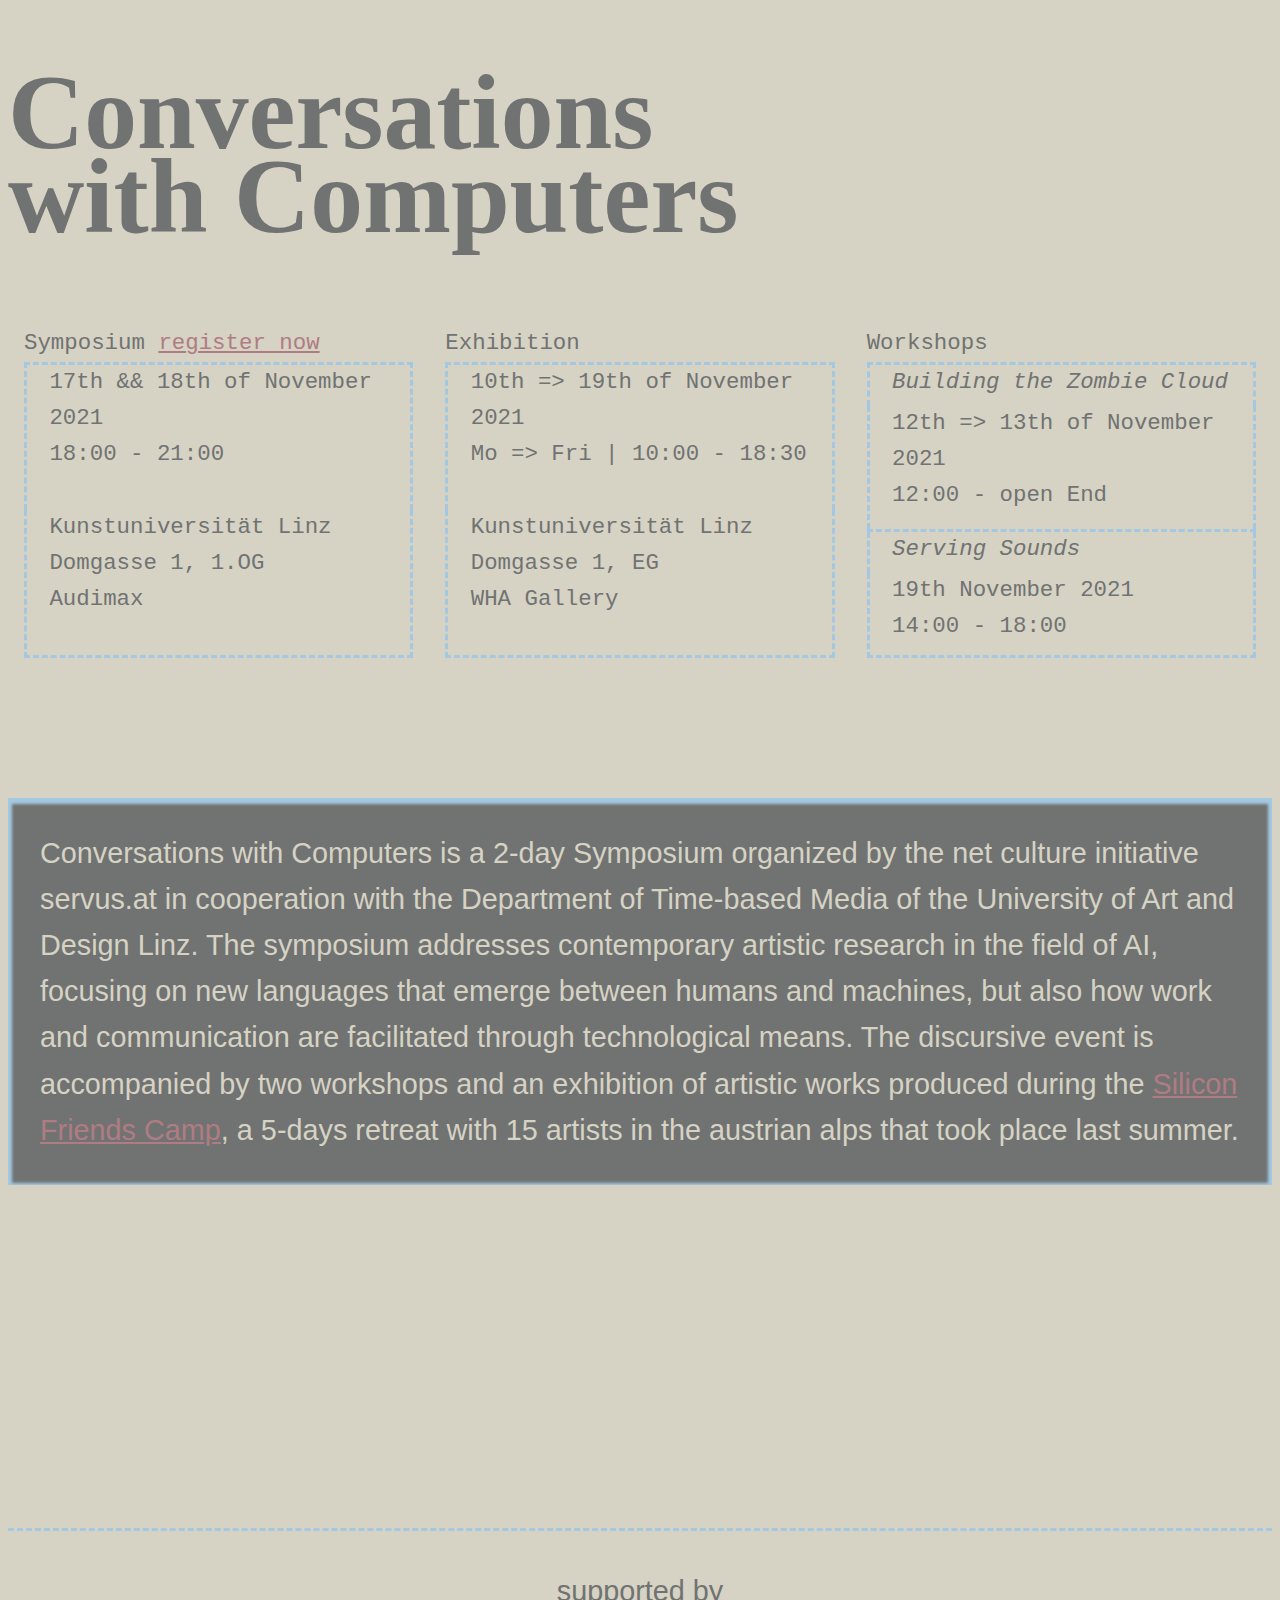
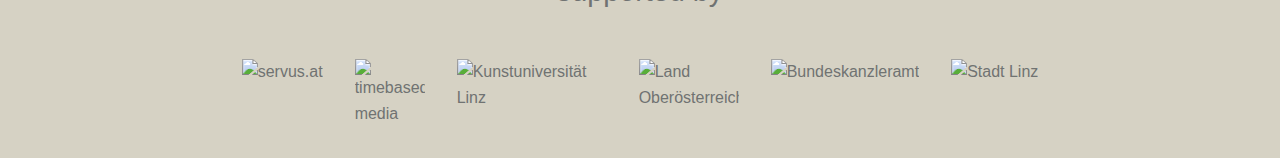
==== commit 8bb05cce: "wha gallery opening" ====
--- a/index.html
+++ b/index.html
@@ -61,14 +61,14 @@
           <tr>
             <td>
               10th => 19th of November 2021 <br />
-              10:00 - 18:30
+              Mo => Fri | 10:00 - 18:30
             </td>
           </tr>
           <tr>
             <td>
               Kunstuniversität Linz <br />
               Domgasse 1, EG <br />
-              WHA Gallerie
+              WHA Gallery
             </td>
           </tr>
         </table>
@@ -97,7 +97,7 @@
           <tr>
             <td>
               19th November 2021 <br />
-              14:00-18:00
+              14:00 - 18:00
             </td>
           </tr>
         </table>
@@ -819,7 +819,27 @@
       </div>
 
       <div id="Camping">
-        <p class="display short-description">loading...</p>
+        <h2>Camping with Computers</h2>
+        <div class="display attention">
+          <p style="text-align: right">
+            10th–19th November 2021 <br />
+            Kunstuniversität Linz <br />
+            Domgasse 1 <br />
+            WHA Gallery <br />
+          </p>
+          <p>
+            Opening 10th November 2021, 18:00 <br />
+            Opening time: Monday-Friday 10:00-18:30
+          </p>
+
+          <p class="mono" style="line-height: 1">
+            With: Błażej Kotowski, Dasha Ilina, EKHEO (Aude Langlois & Belinda
+            Sykora), Erica Jewell, Lina Schwarzenberg, Naoto Hieda, Sebastian
+            Mira, So Kanno, Yuxi Liu, Matthias Pitscher, Giacomo Piazzi, Hess
+            Jeon, Davide Bevilacqua <br />
+          </p>
+        </div>
+        <p class="display short-description">still loading...</p>
       </div>
 
       <div id="Working">
--- a/style.css
+++ b/style.css
@@ -67,7 +67,7 @@
 
 .mono {
   font-family: "NotCourier", Courier, monospace;
-  font-size: 1.4rem;
+  
 }
 
 .emoticon {
@@ -78,6 +78,7 @@
 
 table {
   border-collapse: collapse;
+  font-size: 1.4rem;
 }
 table td {
   vertical-align: top;
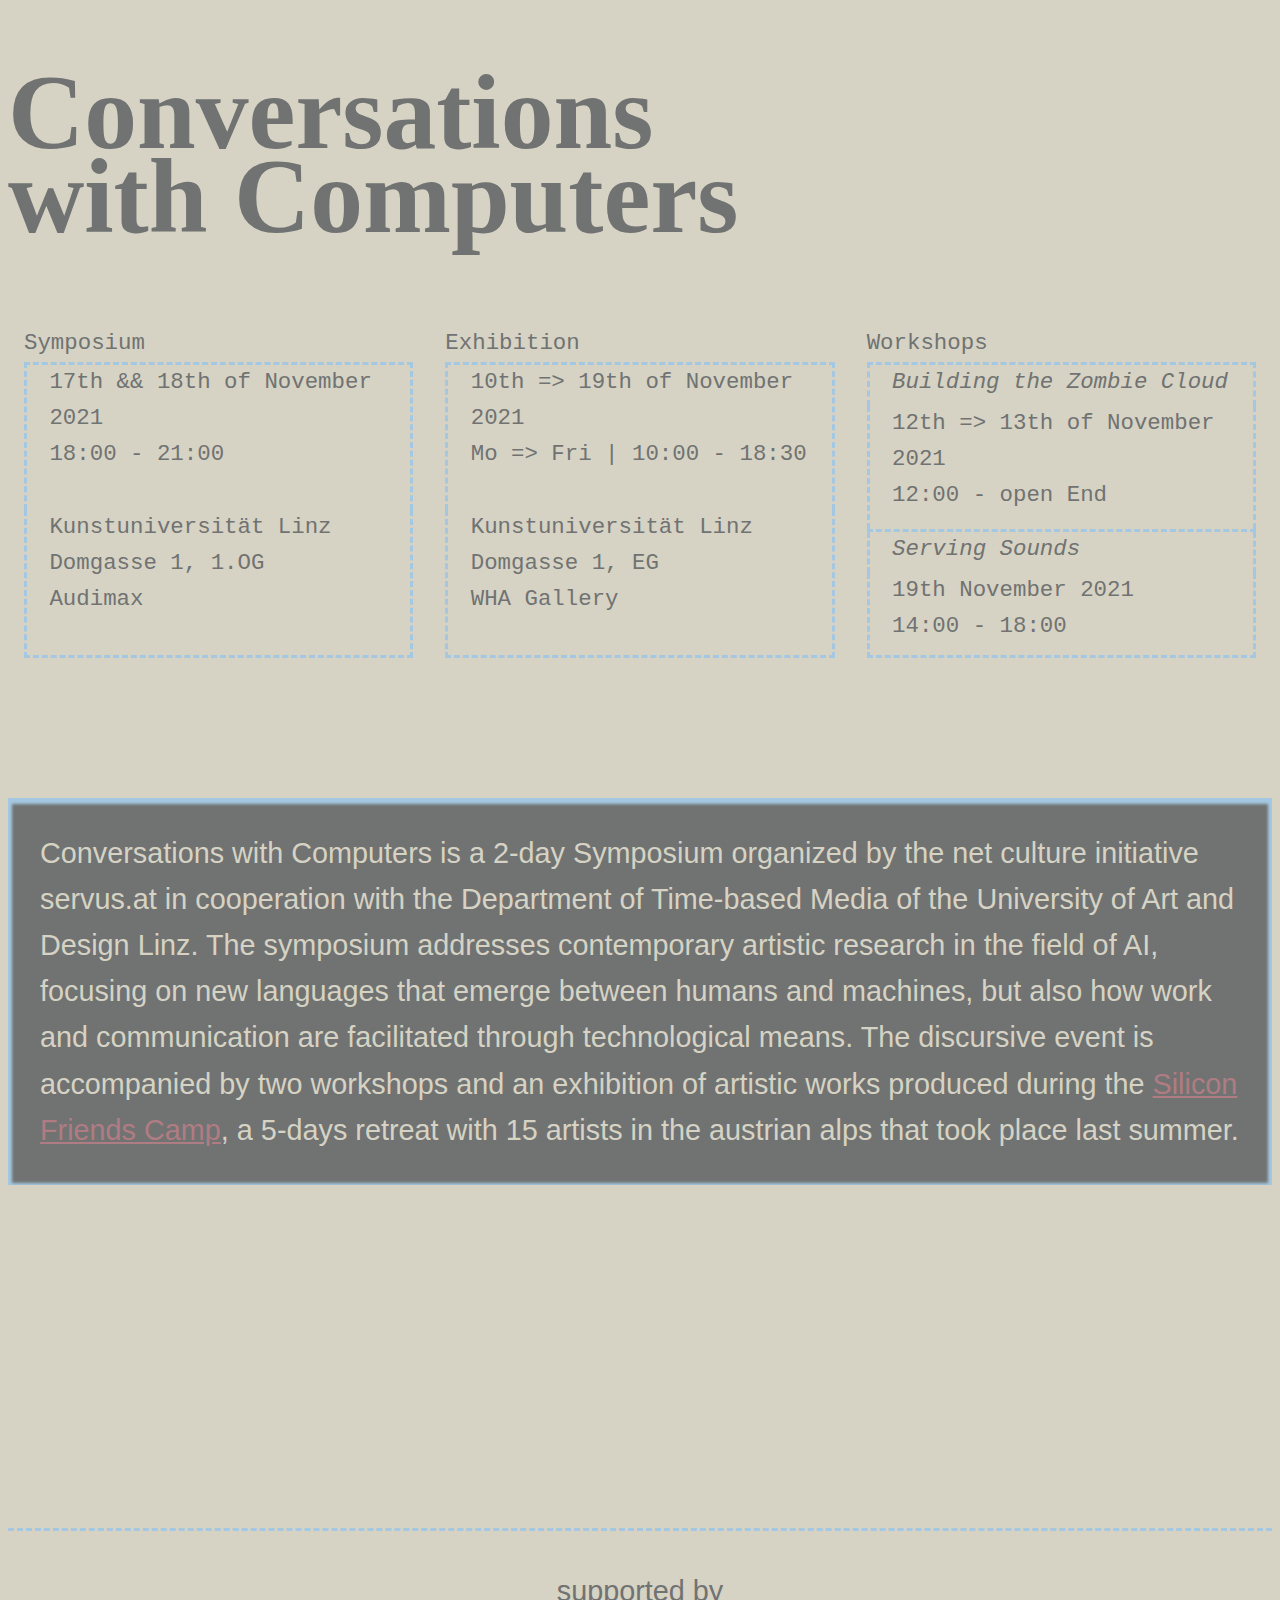
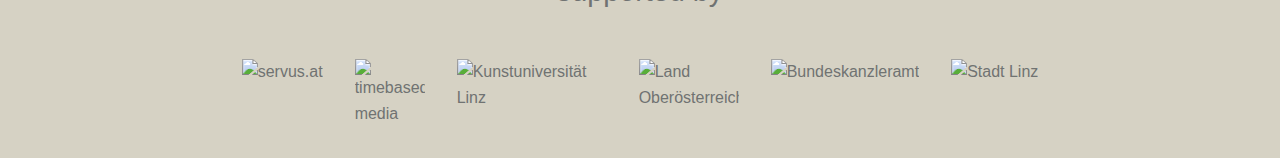
==== commit 34350898: "after everything" ====
--- a/index.html
+++ b/index.html
@@ -29,13 +29,13 @@
         <table class="dashed expand grow relative">
           <caption>
             Symposium
-            <a
+            <!-- <a
               href="https://k4.servus.at/apps/forms/jW7ew8WG7Zsndmac"
               target="_blank"
               rel="noopener noreferrer"
             >
               register now
-            </a>
+            </a> -->
           </caption>
           <tr>
             <td>
@@ -122,6 +122,63 @@
       </div>
 
       <div id="Conversations">
+        <div
+          style="
+            display: flex;
+            flex-wrap: wrap;
+            flex-direction: column;
+            margin-top: 5vh;
+            max-width: 1440px;
+          "
+          class="expand"
+        >
+          <!-- <div
+            class="relative dashed flex-1"
+            style="aspect-ratio: 16/9; padding-top: 56.25%"
+          >
+            <div
+              style="
+                position: absolute;
+                right: 0;
+                bottom: 0;
+                top: 0;
+                left: 0;
+                padding: 5px;
+              "
+            >
+              <iframe
+                src="https://zid.cdn.dorftv.at/player.html"
+                name="restreamer-player"
+                class="expand grow"
+                frameborder="0"
+                webkitallowfullscreen="true"
+                mozallowfullscreen="true"
+                allowfullscreen="true"
+              ></iframe>
+            </div>
+          </div> 
+          <h5>Starting @ 18:00 CET</h5>
+          <p style="text-align: right;">
+            <a
+              href="https://etherpad.servus.at/p/cwc"
+              target="_blank"
+              rel="noopener noreferrer"
+              >open pad in new tab</a
+            >
+          </p>
+                  -->
+          <div
+            class="relative dashed flex-1 grow"
+            style="min-height: 50vh;"
+          >
+            <iframe
+              class="grow expand"
+              src="cwc.html"
+              frameborder="0"
+            ></iframe>
+          </div>
+        </div>
+
         <p class="display abstract relative">
           Conversations with Computers is a 2-day Symposium organized by the net
           culture initiative servus.at in cooperation with the Department of
@@ -797,23 +854,29 @@
             </div>
           </div>
         </div>
-        <div class="display endconversation">
+        <div class="endconversation">
           <p>
-            The event will be hybrid and you will find a stream and chatroom on
-            this page.
+            The event will be <del>hybrid</del>
+            <ins class="attention">online only</ins> and you will find a stream
+            and chatroom on this page.
           </p>
           <p>
-            For participation in presence a 3G proof (vaccinated, recovered,
-            tested) as well as a registration in our form is necessary. The
-            number of participants is limited.
+            For more information on
+            <a
+              href="https://radical-openness.org/en"
+              target="_blank"
+              rel="noopener noreferrer"
+              >Art Meets Radical Openness</a
+            >
+            visit the website or subscribe to the newsletter.
           </p>
           <a
-            href="https://k4.servus.at/apps/forms/jW7ew8WG7Zsndmac"
+            href="https://newsletter.radical-openness.org/subscription/HJO1qUPYU/"
             target="_blank"
             rel="noopener noreferrer"
             class="register"
           >
-            Register Now
+            Subscribe to the AMRO Newsletter
           </a>
         </div>
       </div>
@@ -833,13 +896,122 @@
           </p>
 
           <p class="mono" style="line-height: 1">
-            With: Błażej Kotowski, Dasha Ilina, EKHEO (Aude Langlois & Belinda
-            Sykora), Erica Jewell, Lina Schwarzenberg, Naoto Hieda, Sebastian
-            Mira, So Kanno, Yuxi Liu, Matthias Pitscher, Giacomo Piazzi, Hess
-            Jeon, Davide Bevilacqua <br />
+            With:
+            <a
+              href="https://blazejkotowski.com/"
+              target="_blank"
+              rel="noopener noreferrer"
+              >Błażej Kotowski</a
+            >,
+            <a
+              href="https://dashailina.com/"
+              target="_blank"
+              rel="noopener noreferrer"
+            >
+              Dasha Ilina</a
+            >,
+            <a
+              href="https://www.ekheo.com/"
+              target="_blank"
+              rel="noopener noreferrer"
+              >EKHEO</a
+            >
+            (<a
+              href="https://www.audelanglois.com/"
+              target="_blank"
+              rel="noopener noreferrer"
+              >Aude Langlois</a
+            >
+            & Belinda Sykora),
+            <a
+              href="https://ericajewell.com/"
+              target="_blank"
+              rel="noopener noreferrer"
+              >Erica Jewell</a
+            >,
+            <a
+              href="http://www.linaschwarzenberg.com/"
+              target="_blank"
+              rel="noopener noreferrer"
+              >Lina Schwarzenberg</a
+            >,
+            <a
+              href="https://twitter.com/maksvalencic"
+              target="_blank"
+              rel="noopener noreferrer"
+              >Maks Valenčič</a
+            >,
+            <a
+              href="https://marianamarangoni.com/"
+              target="_blank"
+              rel="noopener noreferrer"
+              >Mariana Marangoni</a
+            >,
+            <a
+              href="https://naotohieda.com"
+              target="_blank"
+              rel="noopener noreferrer"
+              >Naoto Hieda</a
+            >,
+            <a
+              href="https://albañil.xyz/"
+              target="_blank"
+              rel="noopener noreferrer"
+              >Sebastian Mira</a
+            >,
+            <a
+              href="https://www.kanno.so/"
+              target="_blank"
+              rel="noopener noreferrer"
+              >So Kanno</a
+            >,
+            <a
+              href="https://lyxsix.com/"
+              target="_blank"
+              rel="noopener noreferrer"
+              >Yuxi Liu</a
+            >,
+            <a
+              href="https://pitscher.net"
+              target="_blank"
+              rel="noopener noreferrer"
+              >Matthias Pitscher</a
+            >,
+            <a
+              href="https://www.instagram.com/zzgcm/"
+              target="_blank"
+              rel="noopener noreferrer"
+              >Giacomo Piazzi</a
+            >,
+            <a
+              href="https://www.instagram.com/hess_jeon/"
+              target="_blank"
+              rel="noopener noreferrer"
+              >Hess Jeon</a
+            >,
+            <a
+              href="http://www.davidebevilacqua.com/"
+              target="_blank"
+              rel="noopener noreferrer"
+              >Davide Bevilacqua</a
+            >
+            <br />
           </p>
         </div>
-        <p class="display short-description">still loading...</p>
+        <a
+          href="https://html-space.glitch.me/"
+          onclick="window.open(this.href, 'newwindow','width=1280,height=720'); return false;"
+          style="margin-top: 14vh; text-align: right; width: 100%"
+          target="_blank"
+          rel="noopener noreferrer"
+          >open in new window</a
+        >
+        <iframe
+          src="https://html-space.glitch.me/"
+          class="expand dashed"
+          style="min-height: 100vh"
+          frameborder="0"
+        ></iframe>
       </div>
 
       <div id="Working">
@@ -908,7 +1080,8 @@
             19th November 2021, 14:00-18:00 <br />
             Zeitbasiertes Wohnzimmer 4.OG
           </p>
-          <p>
+          <p class="attention" style="text-align: center">Canceled</p>
+          <!-- <p>
             <a
               href="https://k4.servus.at/apps/forms/Mo2JGRxAEonLEatx"
               target="_blank"
@@ -918,7 +1091,7 @@
               register now
             </a>
             &nbsp;&nbsp;Max 20 participants.
-          </p>
+          </p> -->
 
           <p class="tt-abstract">
             “Serving sounds” - A listening session and compositional workshop
--- a/style.css
+++ b/style.css
@@ -210,6 +210,10 @@
   cursor: pointer;
   border: 3px solid var(--blue);
   box-shadow: 0 2px 0 4px inset var(--red);
+}
+
+.flex-1 {
+  flex-grow: 1;
 }
 
 .expand {
